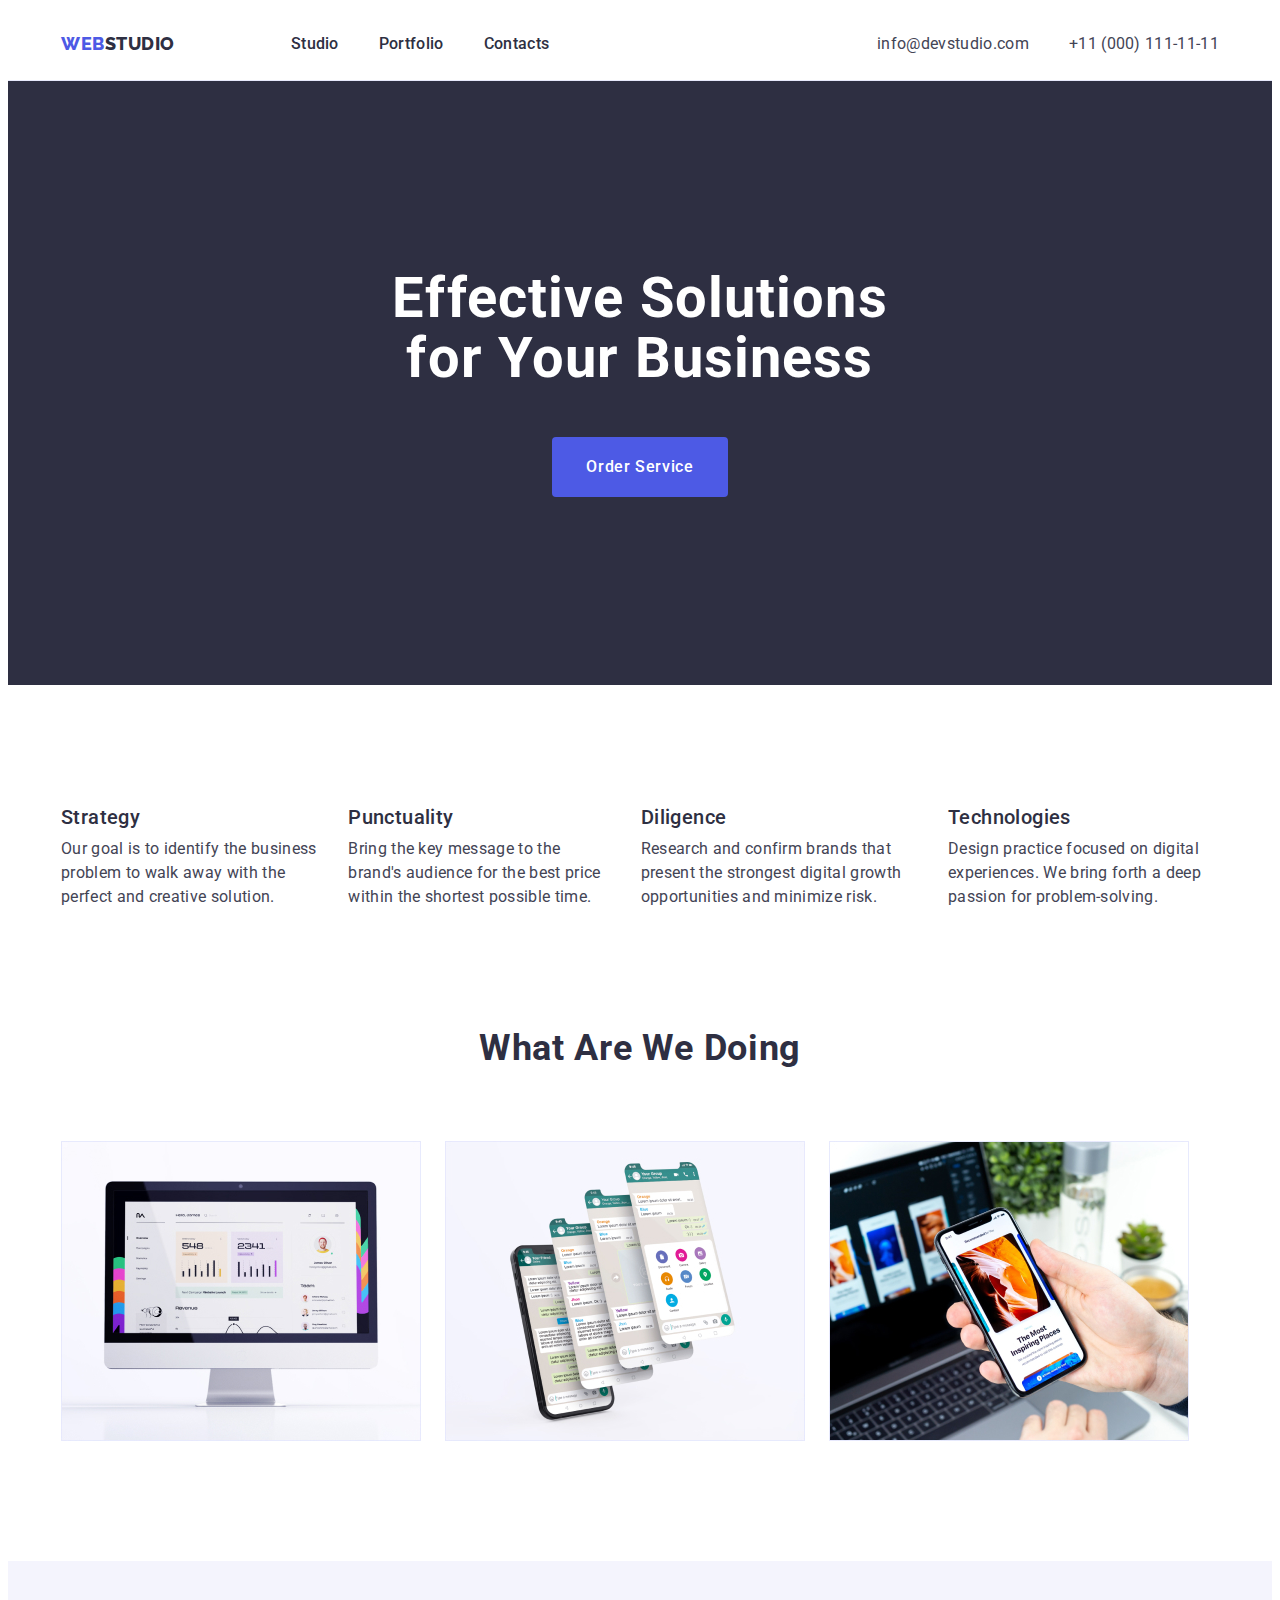
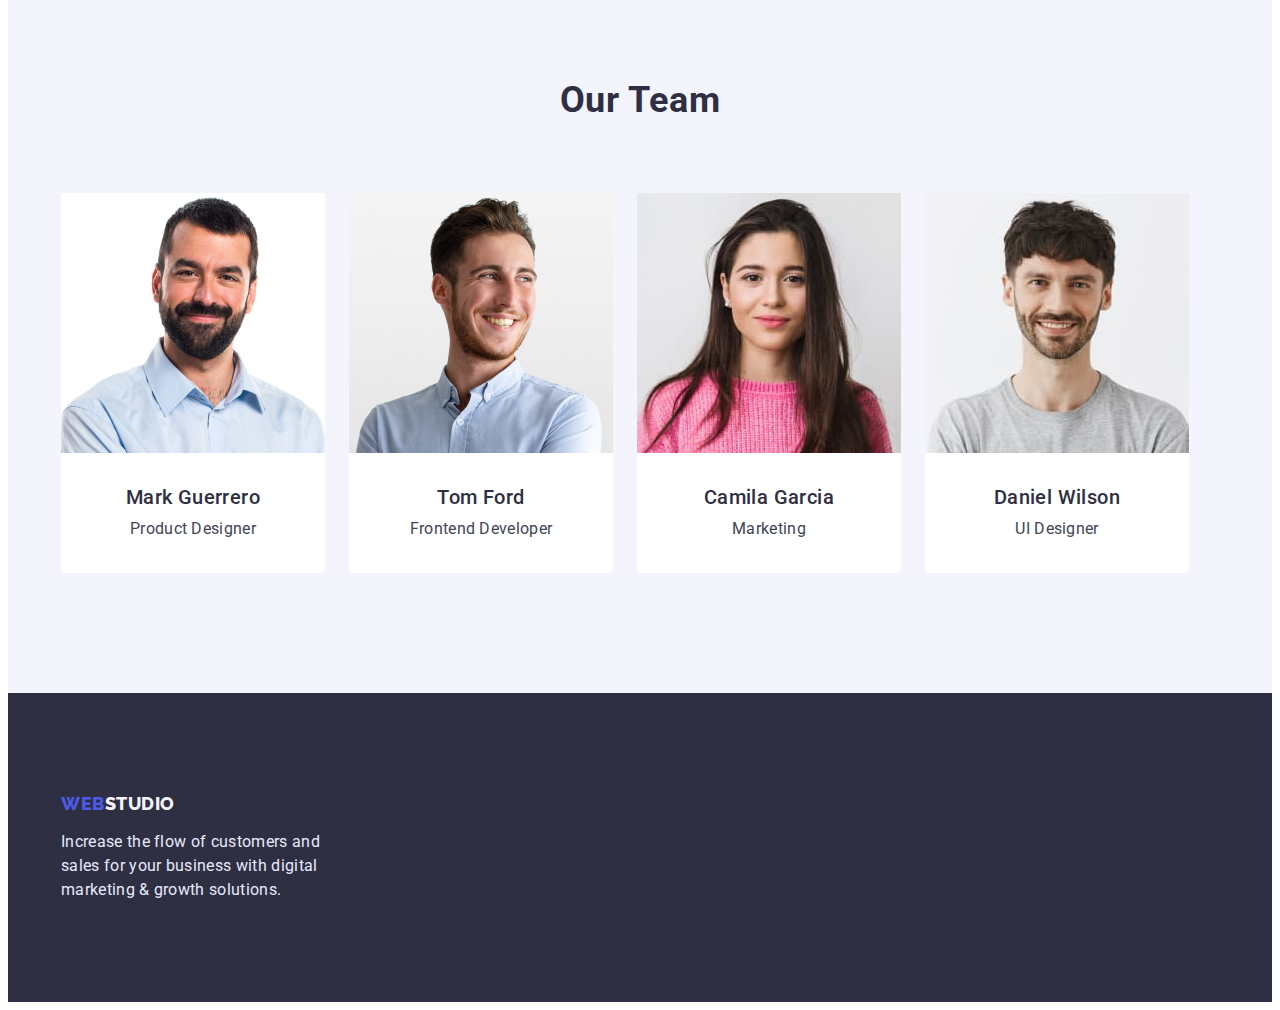
==== index.html @ 3e779978 "Initial commit" ====
<!DOCTYPE html>
<html lang="en">
  <head>
    <meta charset="UTF-8" />
    <meta http-equiv="X-UA-Compatible" content="IE=edge" />
    <meta name="viewport" content="width=device-width, initial-scale=1.0" />
    <title>Document</title>

    <link rel="preconnect" href="https://fonts.googleapis.com" />
    <link rel="preconnect" href="https://fonts.gstatic.com" crossorigin />
    <link
      href="https://fonts.googleapis.com/css2?family=Raleway:wght@800&family=Roboto:wght@400;500;700&display=swap"
      rel="stylesheet"
    />
    <link
      rel="stylesheet"
      href="https://cdnjs.cloudflare.com/ajax/libs/modern-normalize/1.1.0/modern-normalize.min.css"
      integrity="sha512-wpPYUAdjBVSE4KJnH1VR1HeZfpl1ub8YT/NKx4PuQ5NmX2tKuGu6U/JRp5y+Y8XG2tV+wKQpNHVUX03MfMFn9Q=="
      crossorigin="anonymous"
      referrerpolicy="no-referrer"
    />
    <link rel="stylesheet" href="./css/styles.css" />
  </head>
  <body>
    <!-- header -->
    <header class="header">
      <div class="container header-container">
        <nav class="list header-nav">
          <a href="./index.html" class="header-logo link"
            >Web<span class="header-logo-span link">Studio</span></a
          >

          <ul class="list header-nav">
            <li class="header-item">
              <a href="./index.html" class="header-link-text link">Studio</a>
            </li>

            <li class="header-item">
              <a href="./portfolio.html" class="header-link-text link"> Portfolio</a>
            </li>

            <li class="header-item">
              <a href="" class="header-link-text link"> Contacts</a>
            </li>
          </ul>
        </nav>

        <address class="list header-address">
          <ul class="list address-menu">
            <li>
              <a
                href="mailto:info@devstudio.com"
                class="link header-contacts link-color"
                >info@devstudio.com</a
              >
            </li>
            <li>
              <a
                href="tel:+110001111111"
                class="link header-contacts link-color"
                >+11 (000) 111-11-11</a
              >
            </li>
          </ul>
        </address>
      </div>
    </header>
    <!-- main-content -->
    <main>
      <section class="hero-section">
        <div class="container section-container">
          <h1 class="hero-text-title">Effective Solutions for Your Business</h1>
          <button type="button" class="hero-btn">Order Service</button>
        </div>
      </section>
      <!-- section 2 ( about us) -->
      <section class="about-hero">
        <div class="container">
          <h2 class="visually-hidden">skills</h2>
          <ul class="list caption-list">
            <li class="caption-list">
              <h3 class="caption-texts">Strategy</h3>
              <p class="caption-comment">
                Our goal is to identify the business problem to walk away with
                the perfect and creative solution.
              </p>
            </li>

            <li class="caption-list">
              <h3 class="caption-texts">Punctuality</h3>
              <p class="caption-comment">
                Bring the key message to the brand's audience for the best price
                within the shortest possible time.
              </p>
            </li>

            <li class="caption-list">
              <h3 class="caption-texts">Diligence</h3>
              <p class="caption-comment">
                Research and confirm brands that present the strongest digital
                growth opportunities and minimize risk.
              </p>
            </li>

            <li class="caption-list">
              <h3 class="caption-texts">Technologies</h3>
              <p class="caption-comment">
                Design practice focused on digital experiences. We bring forth a
                deep passion for problem-solving.
              </p>
            </li>
          </ul>
        </div>
      </section>
      <!-- section 3 (photo) -->
      <section class="work-hero">
        <div class="container">
          <h2 class="work-hero-caption">What are we doing</h2>
          <ul class="list">
            <li>
              <img src="./images/PC.jpg" alt="PC" width="360" />
            </li>
            <li>
              <img
                src="./images/phonescr.jpg"
                alt="Screen Our App"
                width="360"
              />
            </li>
            <li>
              <img
                src="./images/design.jpg"
                alt="Screen Design of our Apps"
                width="360"
              />
            </li>
          </ul>
        </div>
      </section>
      <!-- Our Team -->
      <section class="hero-team">
        <div class="container">
          <h2 class="team-caption">Our Team</h2>
          <ul class="list">
            <li class="hero-li">
              <img src="./images/first.jpg" alt="PM" width="264" />
              <h3 class="our-employees">Mark Guerrero</h3>
              <p class="empl-comment">Product Designer</p>
            </li>
            <li class="hero-li">
              <img
                src="./images/second.jpg"
                alt="Frontend Developer"
                width="264"
              />
              <h3 class="our-employees">Tom Ford</h3>
              <p class="empl-comment">Frontend Developer</p>
            </li>
            <li class="hero-li">
              <img src="./images/kamila.jpg" alt="Marketing" width="264" />
              <h3 class="our-employees">Camila Garcia</h3>
              <p class="empl-comment">Marketing</p>
            </li>
            <li class="hero-li">
              <img src="./images/daniel.jpg" alt="UI Designer" width="264" />
              <h3 class="our-employees">Daniel Wilson</h3>
              <p class="empl-comment">UI Designer</p>
            </li>
          </ul>
        </div>
      </section>
    </main>
    <!-- footer  -->
    <footer class="footer">
      <div class="footer-container container">
        <a href="./index.html" class="footer-logo link"
          >Web<span class="footer-span">Studio</span></a
        >
        <p class="footer-comment">
          Increase the flow of customers and sales for your business with
          digital marketing & growth solutions.
        </p>
      </div>
    </footer>
  </body>
</html>
---- css/styles.css ----
:root {
  --white: #ffffff;
  --iris: #4d5ae5;
  --navy-blue: #2e2f42;
  --ocean: #404bbf;
  --f4f4fd: #f4f4fd;
  --e7e9fc: #e7e9fc;
  --gray: #434455;
}
/* ------------------------------------------------- инструменты------------------------------------------------------------ */
h1,
h2,
h3,
h4,
h5,
h6,
p,
ul {
  margin: 0px;
}
ul {
  padding-left: 0px;
}
img {
  display: block;
}
.visually-hidden {
  position: absolute;
  width: 1px;
  height: 1px;
  margin: -1px;
  border: 0;
  padding: 0;

  white-space: nowrap;
  clip-path: inset(100%);
  clip: rect(0 0 0 0);
  overflow: hidden;
}
.link {
  text-decoration: none;
}
.list {
  list-style-type: none;
}
/*-------------------------------------------------- body------------------------------------------------------------------- */
body {
  background-color: var(--white);
  font-family: "Roboto", sans-serif;
  color: var(--gray);
}
/*-------------------------------------------------- header------------------------------------------------------------------- */
.header {
  border-bottom: 1px solid var(--e7e9fc);
  /* outline: 5px solid teal; */
}
.header-container {
  display: flex;
  align-items: center;
}
.header-logo {
  margin-right: 76px;
  align-items: center;
  font-family: "Raleway", sans-serif;
  font-style: normal;
  font-weight: 800;
  font-size: 18px;
  line-height: 1.17;
  text-transform: uppercase;
  letter-spacing: 0.03em;
  color: var(--iris);
}
.header-logo-span {
  color: var(--navy-blue);
}


.header-link-text
{
  
  display: block;
  padding-top: 24px;
  padding-bottom: 24px;
  font-weight: 500;
  font-size: 16px;
  line-height: 1.5;
  letter-spacing: 0.02em;
  color: var(--navy-blue);

}
.header-contacts {
  letter-spacing: 0.02em;
  font-weight: 400;
  font-size: 16px;
  line-height: 1.5;
  color: var(--gray);
}
.link-color {
  color: var(--gray);
}
.header-text:hover {
  color: var(--ocean);
}
.header-text:focus {
  color: var(--ocean);
}
.header-contacts:hover {
  color: var(--ocean);
}
.header-contacts:focus {
  color: var(--ocean);
}

.link-header {
  /* background-color: tomato; */
}

.header-nav{
   gap: 40px;
  align-items: center;
  display: flex;
  color: var(--navy-blue);
}
.address-menu {
  gap: 40px;
  display: flex;
  align-items: center;
  color: var(--navy-blue);
}

.header-nav :hover , 
.header-nav :focus
{
  color: var(--ocean);
}
.header-address {
  margin-left: auto;
  font-family: "Roboto", sans-serif;
  font-style: normal;
  color: var(--gray);
}
/*-------------------------------------------------- section1------------------------------------------------------------------- */
.hero-section {
  padding-top: 188px;
  padding-bottom: 188px;
  text-align: center;
  background: var(--navy-blue);
}
.hero-text-title {
  width: 496px;
  margin-left: auto;
  margin-right: auto;
  margin-bottom: 48px;

  font-weight: 700;
  font-size: 56px;
  line-height: 1.07;
  letter-spacing: 0.02em;
  color: var(--white);
}
.hero-btn {
  border-radius: 4px;
  border-color: transparent;
  padding: 16px 32px;
  align-items: center;
  background-color: var(--iris);
  font-family: "Roboto", sans-serif;
  font-style: normal;
  font-weight: 500;
  font-size: 16px;
  line-height: 1.5;
  letter-spacing: 0.04em;
  color: var(--white);
  cursor: pointer;
}
.hero-btn:hover {
  background-color: var(--ocean);
  cursor: pointer;
}
.hero-btn:focus {
  background-color: var(--ocean);
}

/*-------------------------------------------------- section2------------------------------------------------------------------- */
.about-hero {
  /* outline: 4px solid orange; */
  padding-top: 120px;
  padding-bottom: 120px;
}
.about-hero .list {
  display: flex;
  gap: 24px;
}
.caption-list {
  flex-basis: calc((100%-3 * 24) / 4);
}
.caption-texts {
  margin-bottom: 8px;
  font-weight: 500;
  font-size: 20px;
  line-height: 1.2;
  letter-spacing: 0.02em;
  color: var(--navy-blue);
}
.caption-comment {
  font-weight: 400;
  font-size: 16px;
  line-height: 1.5;
  letter-spacing: 0.02em;
  color: var(--gray);
}
/*-------------------------------------------------- section3------------------------------------------------------------------- */
.work-hero-caption {
  font-weight: 700;
  font-size: 36px;
  line-height: 1.11;
  text-align: center;
  letter-spacing: 0.02em;
  text-transform: capitalize;
  color: var(--navy-blue);
}
/*-------------------------------------------------- section4------------------------------------------------------------------- */
.hero-team {
  padding-top: 120px;
  padding-bottom: 120px;
  background-color: var(--f4f4fd);
}
.hero-team .list {
  display: flex;
  gap: 24px;
}

.team-caption {
  margin-bottom: 72px;
  font-weight: 700;
  font-size: 36px;
  line-height: 1.11;
  text-align: center;
  letter-spacing: 0.02em;
  text-transform: capitalize;
  color: var(--navy-blue);
}
.our-employees {
  text-align: center;
  margin-top: 32px;
  margin-bottom: 8px;
  font-weight: 500;
  font-size: 20px;
  line-height: 1.2;
  text-align: center;
  letter-spacing: 0.02em;
  color: var(--navy-blue);
}
.empl-comment {
  font-size: 16px;
  line-height: 1.5;
  text-align: center;
  letter-spacing: 0.02em;
  color: var(--gray);
}
/*-------------------------------------------------- section4------------------------------------------------------------------- */
.hero-li {
  padding-bottom: 32px;
  background-color: var(--white);
  border-radius: 0px 0px 4px 4px;
}
.footer {
  /* outline: 4px solid tomato; */
  padding-top: 100px;
  padding-bottom: 100px;
  background-color: var(--navy-blue);
}
.footer-logo {
  font-family: "Raleway", sans-serif;
  font-style: normal;
  font-weight: 800;
  font-size: 18px;
  line-height: 1.17;

  letter-spacing: 0.03em;
  text-transform: uppercase;
  color: var(--iris);
}
.footer-span {
  color: var(--f4f4fd);
}
.footer-comment {
  width: 264px;
  text-align: start;
  margin-top: 16px;
  font-size: 16px;
  line-height: 1.5;
  letter-spacing: 0.02em;
  color: var(--e7e9fc);
}
/*-------------------------------------------------- portfolio------------------------------------------------------------------- */
.photo-text {
  text-align: start;
  margin-bottom: 8px;
  font-weight: 500;
  font-size: 20px;
  line-height: 1.2;
  letter-spacing: 0.02em;
  color: var(--navy-blue);
}
.photo-comment {
  font-size: 16px;
  line-height: 1.5;
  letter-spacing: 0.02em;
  color: #434455;
}
.btn {
  border-radius: 4px;
  border: 1px solid #e7e9fc;
  padding: 12px 24px;

  font-family: "Roboto", sans-serif;
  font-style: normal;
  font-weight: 500;
  font-size: 16px;
  line-height: 1.5;

  letter-spacing: 0.04em;
  color: var(--iris);
  cursor: pointer;
  background-color: var(--f4f4fd);
}
.btn:hover {
  border-color: transparent;
  color: var(--white);
  background-color: var(--ocean);
}
.btn:focus {
  border-color: transparent;
  color: var(--white);
  background-color: var(--ocean);
}
/* --------------------------------------------------------Геометрия---------------------------------------------------------------------- */

.container {
  margin: 0 auto;
  width: 1158px;
  padding-left: 15px;
  padding-right: 15px;
}

.section-container {
  /* outline: 2px solid brown; */
}
.work-hero .list {
  display: flex;
  margin-top: 72px;

  gap: 24px;
}

.work-hero {
  padding-bottom: 120px;
  /* outline: 4px solid tomato; */
}
/* .hero-team {
  outline: 4px solid tomato;
} */

/* portfolio */
.photo-container {
  display: flex;
  gap: 48px 24px;
  flex-wrap: wrap;
  /* outline: 4px solid tomato; */
}
.btn-container {
  /* outline: 4px solid tomato; */
  justify-content: center;
  display: flex;
  gap: 24px;

  margin-bottom: 75px;
  align-items: center;
}
.bottom-text {
  padding-top: 32px;
  padding-bottom: 32px;
  padding-right: 16px;
  padding-left: 16px;
  border: 1px solid var(--e7e9fc);
  border-top: none;
}
.porftolio-section {
  padding-bottom: 120px;
  padding-top: 93px;
}
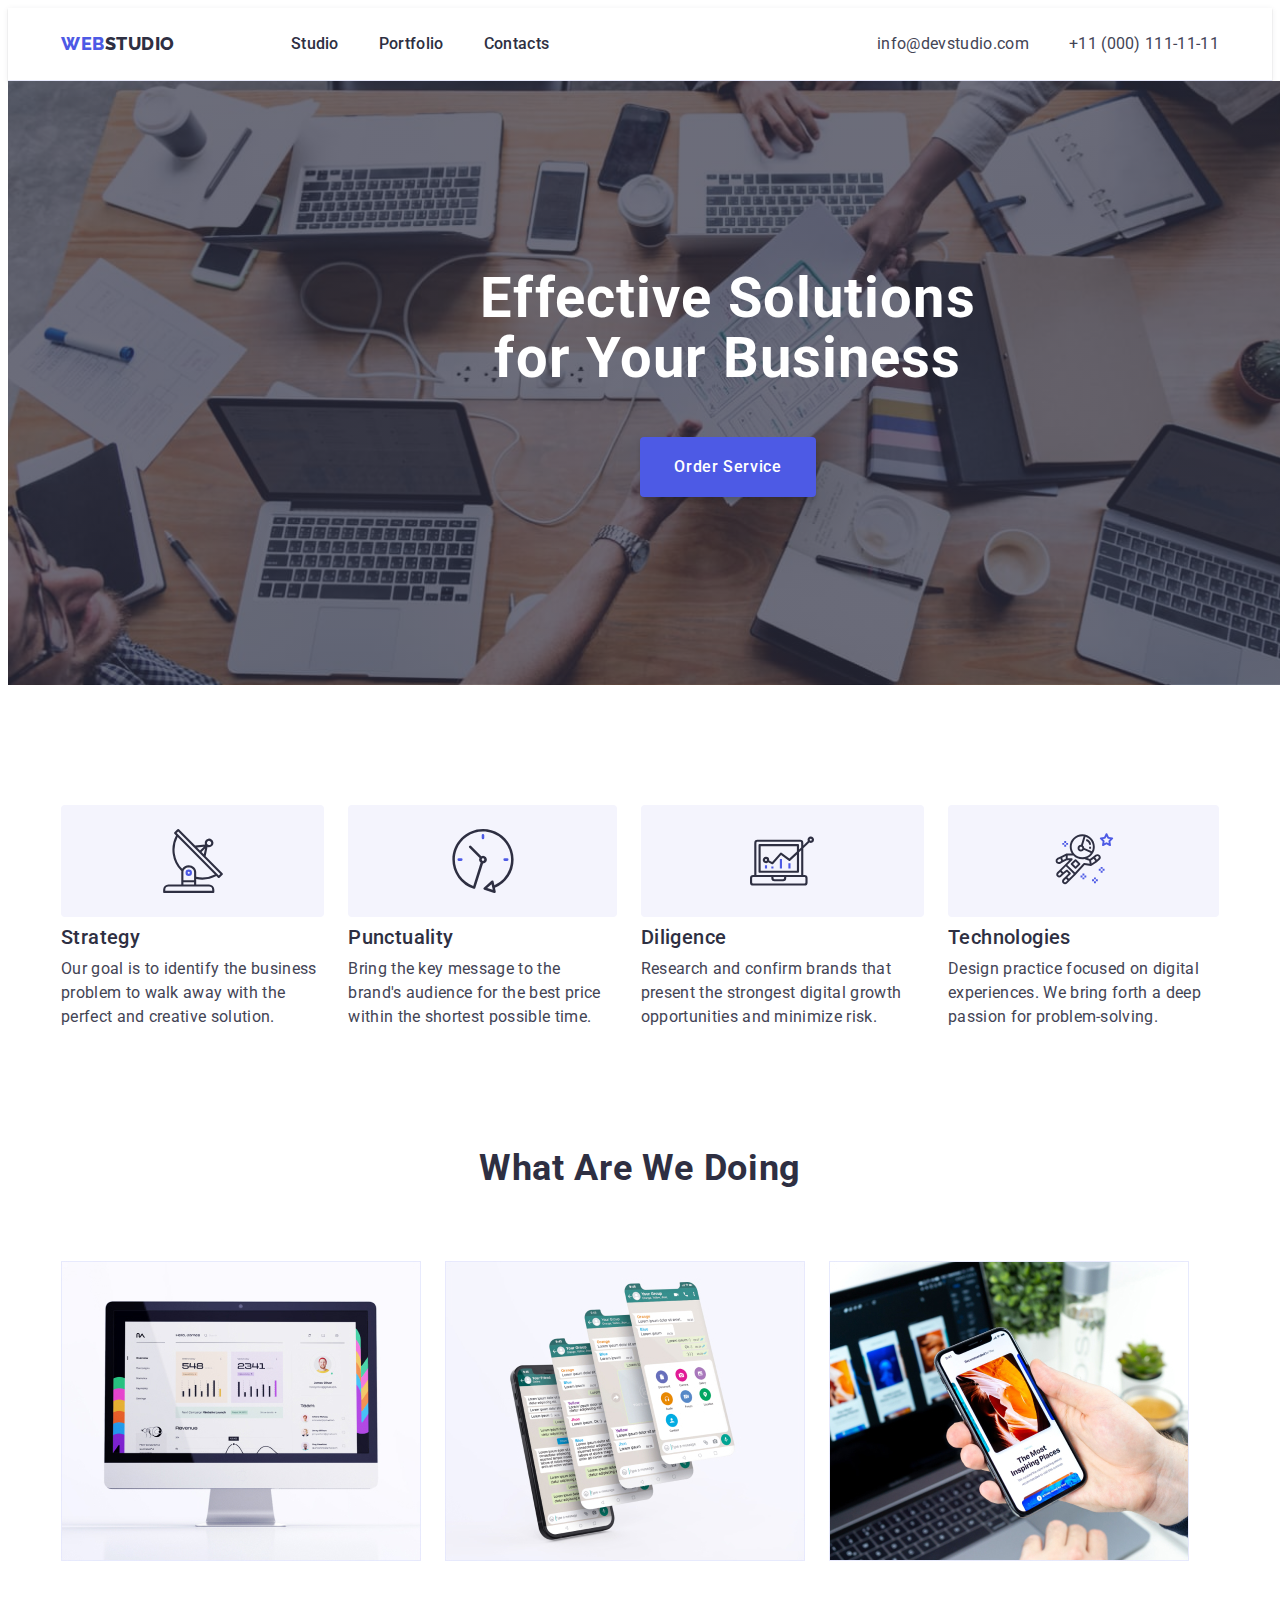
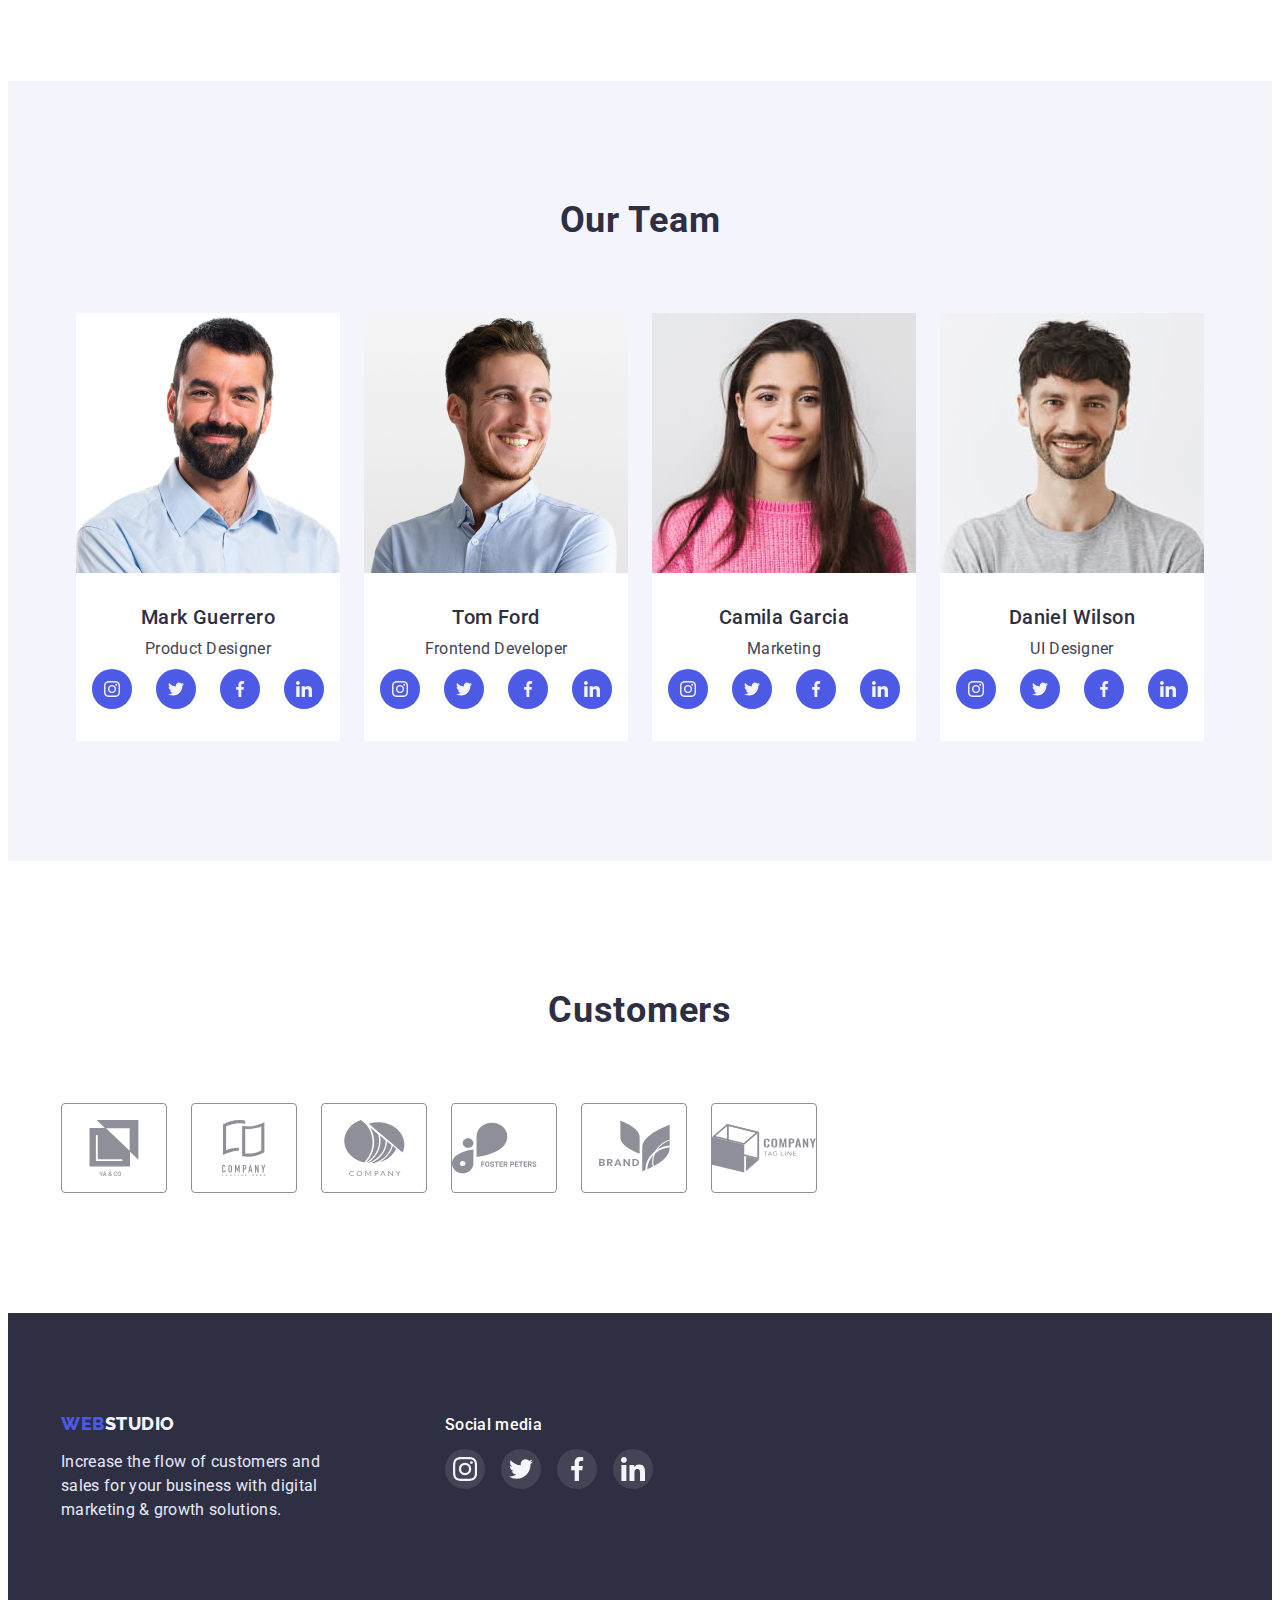
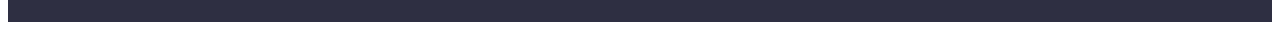
==== commit 1412fea0: "commite" ====
--- a/index.html
+++ b/index.html
@@ -36,7 +36,9 @@
             </li>
 
             <li class="header-item">
-              <a href="./portfolio.html" class="header-link-text link"> Portfolio</a>
+              <a href="./portfolio.html" class="header-link-text link">
+                Portfolio</a
+              >
             </li>
 
             <li class="header-item">
@@ -79,6 +81,12 @@
           <h2 class="visually-hidden">skills</h2>
           <ul class="list caption-list">
             <li class="caption-list">
+              <div class="icon-options">
+                <svg width="64" height="64">
+                  <use href="./images/symbol-defs.svg#icon-antenna-1 "></use>
+                </svg>
+              </div>
+
               <h3 class="caption-texts">Strategy</h3>
               <p class="caption-comment">
                 Our goal is to identify the business problem to walk away with
@@ -87,6 +95,11 @@
             </li>
 
             <li class="caption-list">
+              <div class="icon-options">
+                <svg width="64" height="64">
+                  <use href="./images/symbol-defs.svg#icon-clock-1 "></use>
+                </svg>
+              </div>
               <h3 class="caption-texts">Punctuality</h3>
               <p class="caption-comment">
                 Bring the key message to the brand's audience for the best price
@@ -95,6 +108,11 @@
             </li>
 
             <li class="caption-list">
+              <div class="icon-options">
+                <svg width="64" height="64">
+                  <use href="./images/symbol-defs.svg#icon-diagram-1 "></use>
+                </svg>
+              </div>
               <h3 class="caption-texts">Diligence</h3>
               <p class="caption-comment">
                 Research and confirm brands that present the strongest digital
@@ -103,6 +121,11 @@
             </li>
 
             <li class="caption-list">
+              <div class="icon-options">
+                <svg width="64" height="64">
+                  <use href="./images/symbol-defs.svg#icon-astronaut-1 "></use>
+                </svg>
+              </div>
               <h3 class="caption-texts">Technologies</h3>
               <p class="caption-comment">
                 Design practice focused on digital experiences. We bring forth a
@@ -141,11 +164,47 @@
       <section class="hero-team">
         <div class="container">
           <h2 class="team-caption">Our Team</h2>
-          <ul class="list">
+          <ul class="list social-logos">
             <li class="hero-li">
               <img src="./images/first.jpg" alt="PM" width="264" />
               <h3 class="our-employees">Mark Guerrero</h3>
               <p class="empl-comment">Product Designer</p>
+              <ul class="list">
+                <li class="social-circles">
+                  <a class="link team-social-link" href="">
+                    <svg class="team-social-media">
+                      <use
+                        href="./images/symbol-defs.svg#icon-instagram-2"
+                      ></use>
+                    </svg>
+                  </a>
+                </li>
+                <li class="social-circles">
+                  <a class="link team-social-link" href="">
+                    <svg class="team-social-media">
+                      <use href="./images/symbol-defs.svg#icon-twitter-1"></use>
+                    </svg>
+                  </a>
+                </li>
+                <li class="social-circles">
+                  <a class="link team-social-link" href="">
+                    <svg class="team-social-media">
+                      <use
+                        href="./images/symbol-defs.svg#icon-facebook-1"
+                      ></use>
+                    </svg>
+                  </a>
+                </li>
+                <li class="social-circles">
+                  <a class="link team-social-link" href="">
+                    <svg class="team-social-media">
+                      <use
+                        href="./images/symbol-defs.svg#icon-linkedin-1"
+                      ></use>
+                    </svg>
+                  </a>
+                </li>
+              </ul>
             </li>
             <li class="hero-li">
               <img
@@ -155,16 +214,175 @@
               />
               <h3 class="our-employees">Tom Ford</h3>
               <p class="empl-comment">Frontend Developer</p>
+              <ul class="list">
+                <li class="social-circles">
+                  <a class="link team-social-link" href="">
+                    <svg class="team-social-media">
+                      <use
+                        href="./images/symbol-defs.svg#icon-instagram-2"
+                      ></use>
+                    </svg>
+                  </a>
+                </li>
+                <li class="social-circles">
+                  <a class="link team-social-link" href="">
+                    <svg class="team-social-media">
+                      <use href="./images/symbol-defs.svg#icon-twitter-1"></use>
+                    </svg>
+                  </a>
+                </li>
+                <li class="social-circles">
+                  <a class="link team-social-link" href="">
+                    <svg class="team-social-media">
+                      <use
+                        href="./images/symbol-defs.svg#icon-facebook-1"
+                      ></use>
+                    </svg>
+                  </a>
+                </li>
+                <li class="social-circles">
+                  <a class="link team-social-link" href="">
+                    <svg class="team-social-media">
+                      <use
+                        href="./images/symbol-defs.svg#icon-linkedin-1"
+                      ></use>
+                    </svg>
+                  </a>
+                </li>
+              </ul>
             </li>
             <li class="hero-li">
               <img src="./images/kamila.jpg" alt="Marketing" width="264" />
               <h3 class="our-employees">Camila Garcia</h3>
               <p class="empl-comment">Marketing</p>
+              <ul class="list">
+                <li class="social-circles">
+                  <a class="link team-social-link" href="">
+                    <svg class="team-social-media">
+                      <use
+                        href="./images/symbol-defs.svg#icon-instagram-2"
+                      ></use>
+                    </svg>
+                  </a>
+                </li>
+                <li class="social-circles">
+                  <a class="link team-social-link" href="">
+                    <svg class="team-social-media">
+                      <use href="./images/symbol-defs.svg#icon-twitter-1"></use>
+                    </svg>
+                  </a>
+                </li>
+                <li class="social-circles">
+                  <a class="link team-social-link" href="">
+                    <svg class="team-social-media">
+                      <use
+                        href="./images/symbol-defs.svg#icon-facebook-1"
+                      ></use>
+                    </svg>
+                  </a>
+                </li>
+                <li class="social-circles">
+                  <a class="link team-social-link" href="">
+                    <svg class="team-social-media">
+                      <use
+                        href="./images/symbol-defs.svg#icon-linkedin-1"
+                      ></use>
+                    </svg>
+                  </a>
+                </li>
+              </ul>
             </li>
             <li class="hero-li">
               <img src="./images/daniel.jpg" alt="UI Designer" width="264" />
               <h3 class="our-employees">Daniel Wilson</h3>
               <p class="empl-comment">UI Designer</p>
+              <ul class="list">
+                <li class="social-circles">
+                  <a class="link team-social-link" href="">
+                    <svg class="team-social-media">
+                      <use
+                        href="./images/symbol-defs.svg#icon-instagram-2"
+                      ></use>
+                    </svg>
+                  </a>
+                </li>
+                <li class="social-circles">
+                  <a class="link team-social-link" href="">
+                    <svg class="team-social-media">
+                      <use href="./images/symbol-defs.svg#icon-twitter-1"></use>
+                    </svg>
+                  </a>
+                </li>
+                <li class="social-circles">
+                  <a class="link team-social-link" href="">
+                    <svg class="team-social-media">
+                      <use
+                        href="./images/symbol-defs.svg#icon-facebook-1"
+                      ></use>
+                    </svg>
+                  </a>
+                </li>
+                <li class="social-circles">
+                  <a class="link team-social-link" href="">
+                    <svg class="team-social-media">
+                      <use
+                        href="./images/symbol-defs.svg#icon-linkedin-1"
+                      ></use>
+                    </svg>
+                  </a>
+                </li>
+              </ul>
+            </li>
+          </ul>
+        </div>
+      </section>
+      <section class="our-customers-sections">
+        <div class="container">
+          <h3 class="customers-title">Customers</h3>
+          <ul class="list customers-list">
+            <li class="customers-size">
+              <a href="" class="link customers-link">
+                <svg class="our-customers-logo">
+                  <use href="./images/symbol-defs.svg#icon-first-company"></use>
+                </svg>
+              </a>
+            </li>
+            <li class="customers-size">
+              <a href="" class="link customers-link">
+                <svg class="our-customers-logo">
+                  <use
+                    href="./images/symbol-defs.svg#icon-second-company"
+                  ></use>
+                </svg>
+              </a>
+            </li>
+            <li class="customers-size">
+              <a href="" class="link customers-link">
+                <svg class="our-customers-logo">
+                  <use href="./images/symbol-defs.svg#icon-third-company"></use>
+                </svg>
+              </a>
+            </li>
+            <li class="customers-size">
+              <a href="" class="link customers-link">
+                <svg class="our-customers-logo">
+                  <use href="./images/symbol-defs.svg#icon-four-company"></use>
+                </svg>
+              </a>
+            </li>
+            <li class="customers-size">
+              <a href="" class="link customers-link">
+                <svg class="our-customers-logo">
+                  <use href="./images/symbol-defs.svg#icon-fifth-company"></use>
+                </svg>
+              </a>
+            </li>
+            <li class="customers-size">
+              <a href="" class="link customers-link">
+                <svg class="our-customers-logo">
+                  <use href="./images/symbol-defs.svg#icon-sixth-company"></use>
+                </svg>
+              </a>
             </li>
           </ul>
         </div>
@@ -173,6 +391,7 @@
     <!-- footer  -->
     <footer class="footer">
       <div class="footer-container container">
+        <div>
         <a href="./index.html" class="footer-logo link"
           >Web<span class="footer-span">Studio</span></a
         >
@@ -181,6 +400,40 @@
           digital marketing & growth solutions.
         </p>
       </div>
+        <div class="social-media-container">
+          <p class="our-social-media">Social media</p>
+          <ul class="list social-media-list">
+            <li class="link">
+              <a class="footer-social-media-link" href="">
+                <svg class="footer-social">
+                  <use href="./images/symbol-defs.svg#icon-instagram-2"></use>
+                </svg>
+              </a>
+            </li>
+            <li class="link">
+              <a class="footer-social-media-link" href="">
+                <svg class="footer-social">
+                  <use href="./images/symbol-defs.svg#icon-twitter-1"></use>
+                </svg>
+              </a>
+            </li>
+            <li class="link">
+              <a class="footer-social-media-link" href="">
+                <svg class="footer-social">
+                  <use href="./images/symbol-defs.svg#icon-facebook-1"></use>
+                </svg>
+              </a>
+            </li>
+            <li class="link">
+              <a class="footer-social-media-link" href="">
+                <svg class="footer-social">
+                  <use href="./images/symbol-defs.svg#icon-linkedin-1"></use>
+                </svg>
+              </a>
+            </li>
+          </ul>
+        </div>
+      </div>
     </footer>
   </body>
 </html>
--- a/css/styles.css
+++ b/css/styles.css
@@ -6,6 +6,8 @@
   --f4f4fd: #f4f4fd;
   --e7e9fc: #e7e9fc;
   --gray: #434455;
+  --light-slate: #8e8f99;
+  --green: #31d0aa;
 }
 /* ------------------------------------------------- инструменты------------------------------------------------------------ */
 h1,
@@ -43,6 +45,15 @@
 .list {
   list-style-type: none;
 }
+.icon-options {
+  margin-bottom: 8px;
+  display: flex;
+  align-items: center;
+  justify-content: center;
+  height: 112px;
+  background-color: var(--f4f4fd);
+  border-radius: 4px;
+}
 /*-------------------------------------------------- body------------------------------------------------------------------- */
 body {
   background-color: var(--white);
@@ -52,6 +63,8 @@
 /*-------------------------------------------------- header------------------------------------------------------------------- */
 .header {
   border-bottom: 1px solid var(--e7e9fc);
+  box-shadow: 0px 2px 1px rgba(46, 47, 66, 0.08),
+    0px 1px 1px rgba(46, 47, 66, 0.16), 0px 1px 6px rgba(46, 47, 66, 0.08);
   /* outline: 5px solid teal; */
 }
 .header-container {
@@ -74,10 +87,7 @@
   color: var(--navy-blue);
 }
 
-
-.header-link-text
-{
-  
+.header-link-text {
   display: block;
   padding-top: 24px;
   padding-bottom: 24px;
@@ -86,7 +96,6 @@
   line-height: 1.5;
   letter-spacing: 0.02em;
   color: var(--navy-blue);
-
 }
 .header-contacts {
   letter-spacing: 0.02em;
@@ -115,8 +124,8 @@
   /* background-color: tomato; */
 }
 
-.header-nav{
-   gap: 40px;
+.header-nav {
+  gap: 40px;
   align-items: center;
   display: flex;
   color: var(--navy-blue);
@@ -128,9 +137,8 @@
   color: var(--navy-blue);
 }
 
-.header-nav :hover , 
-.header-nav :focus
-{
+.header-nav :hover,
+.header-nav :focus {
   color: var(--ocean);
 }
 .header-address {
@@ -141,10 +149,19 @@
 }
 /*-------------------------------------------------- section1------------------------------------------------------------------- */
 .hero-section {
+  margin: 0 auto;
   padding-top: 188px;
   padding-bottom: 188px;
   text-align: center;
-  background: var(--navy-blue);
+  background-image: linear-gradient(
+      rgba(46, 47, 66, 0.7),
+      rgba(46, 47, 66, 0.7)
+    ),
+    url(../images/backgruond-img-sectionone.jpg);
+  background-size: cover;
+  width: 1440px;
+  background-repeat: no-repeat;
+  background-position: center;
 }
 .hero-text-title {
   width: 496px;
@@ -172,6 +189,7 @@
   letter-spacing: 0.04em;
   color: var(--white);
   cursor: pointer;
+  box-shadow: 0px 4px 4px rgba(0, 0, 0, 0.15);
 }
 .hero-btn:hover {
   background-color: var(--ocean);
@@ -228,6 +246,7 @@
 .hero-team .list {
   display: flex;
   gap: 24px;
+  justify-content: center;
 }
 
 .team-caption {
@@ -247,16 +266,17 @@
   font-weight: 500;
   font-size: 20px;
   line-height: 1.2;
+
+  letter-spacing: 0.02em;
+  color: var(--navy-blue);
+}
+.empl-comment {
   text-align: center;
-  letter-spacing: 0.02em;
-  color: var(--navy-blue);
-}
-.empl-comment {
-  font-size: 16px;
-  line-height: 1.5;
-  text-align: center;
+  font-size: 16px;
+  line-height: 1.5;
   letter-spacing: 0.02em;
   color: var(--gray);
+  margin-bottom: 8px;
 }
 /*-------------------------------------------------- section4------------------------------------------------------------------- */
 .hero-li {
@@ -325,16 +345,15 @@
   cursor: pointer;
   background-color: var(--f4f4fd);
 }
-.btn:hover {
-  border-color: transparent;
-  color: var(--white);
-  background-color: var(--ocean);
-}
+.btn:hover,
 .btn:focus {
   border-color: transparent;
   color: var(--white);
   background-color: var(--ocean);
-}
+  box-shadow: 0px 3px 1px rgba(0, 0, 0, 0.1), 0px 2px 1px rgba(0, 0, 0, 0.08),
+    0px 2px 2px rgba(0, 0, 0, 0.12);
+}
+
 /* --------------------------------------------------------Геометрия---------------------------------------------------------------------- */
 
 .container {
@@ -386,7 +405,116 @@
   border: 1px solid var(--e7e9fc);
   border-top: none;
 }
+
 .porftolio-section {
   padding-bottom: 120px;
   padding-top: 93px;
 }
+.social-logos {
+  display: flex;
+  gap: 24px;
+}
+/* .social-circles{
+  align-items: center;
+} */
+.team-social-link {
+  display: flex;
+  align-items: center;
+  justify-content: center;
+  width: 40px;
+  height: 40px;
+  background-color: var(--iris);
+  border-radius: 50%;
+}
+.team-social-link:hover,
+.team-social-link:focus {
+  background-color: var(--ocean);
+}
+.team-social-media {
+  width: 16px;
+  height: 16px;
+}
+/* --------------------------------------------------------customers------------------------------------ */
+.our-customers-sections {
+  padding-top: 130px;
+  padding-bottom: 120px;
+}
+.customers-title {
+  text-align: center;
+  margin-bottom: 72px;
+  font-weight: 700;
+  font-size: 36px;
+  line-height: 1.11;
+  letter-spacing: 0.02em;
+  color: var(--navy-blue);
+}
+.customers-list {
+  display: flex;
+  gap: 24px;
+}
+.customers-size {
+  flex-basis: calc((100%-120) / 6);
+}
+.customers-link {
+  display: flex;
+  justify-content: center;
+  align-items: center;
+  border: 1px solid var(--light-slate);
+  border-radius: 4px;
+  height: 88px;
+}
+.customers-link:hover .our-customers-logo,
+.customers-link:focus .our-customers-logo {
+  fill: var(--ocean);
+}
+.customers-link:hover,
+.customers-link:focus {
+  border-color: var(--ocean);
+}
+.our-customers-logo {
+  fill: var(--light-slate);
+  width: 104px;
+  height: 56px;
+}
+
+.our-social-media {
+  margin-bottom: 12px;
+  font-weight: 500;
+  font-size: 16px;
+  line-height: 1.5;
+  letter-spacing: 0.02em;
+  color: var(--white);
+}
+.footer-social {
+  width: 24px;
+  height: 24px;
+}
+.footer-container {
+  display: flex;
+  gap: 120px;
+}
+.social-media-list {
+  display: flex;
+  gap: 16px;
+}
+.footer-social-media-link {
+  display: flex;
+  align-items: center;
+  justify-content: center;
+  width: 40px;
+  height: 40px;
+  background-color: rgba(255, 255, 255, 0.1);
+  border-radius: 50%;
+}
+.footer-social-media-link:hover,
+.footer-social-media-link:focus {
+  background-color: var(--green);
+}
+.photo-link {
+  display: block;
+}
+.photo-link:hover,
+.photo-link:focus {
+  box-shadow: 0px 1px 6px rgba(46, 47, 66, 0.08),
+    0px 1px 1px rgba(46, 47, 66, 0.16), 0px 2px 1px rgba(46, 47, 66, 0.08);
+}
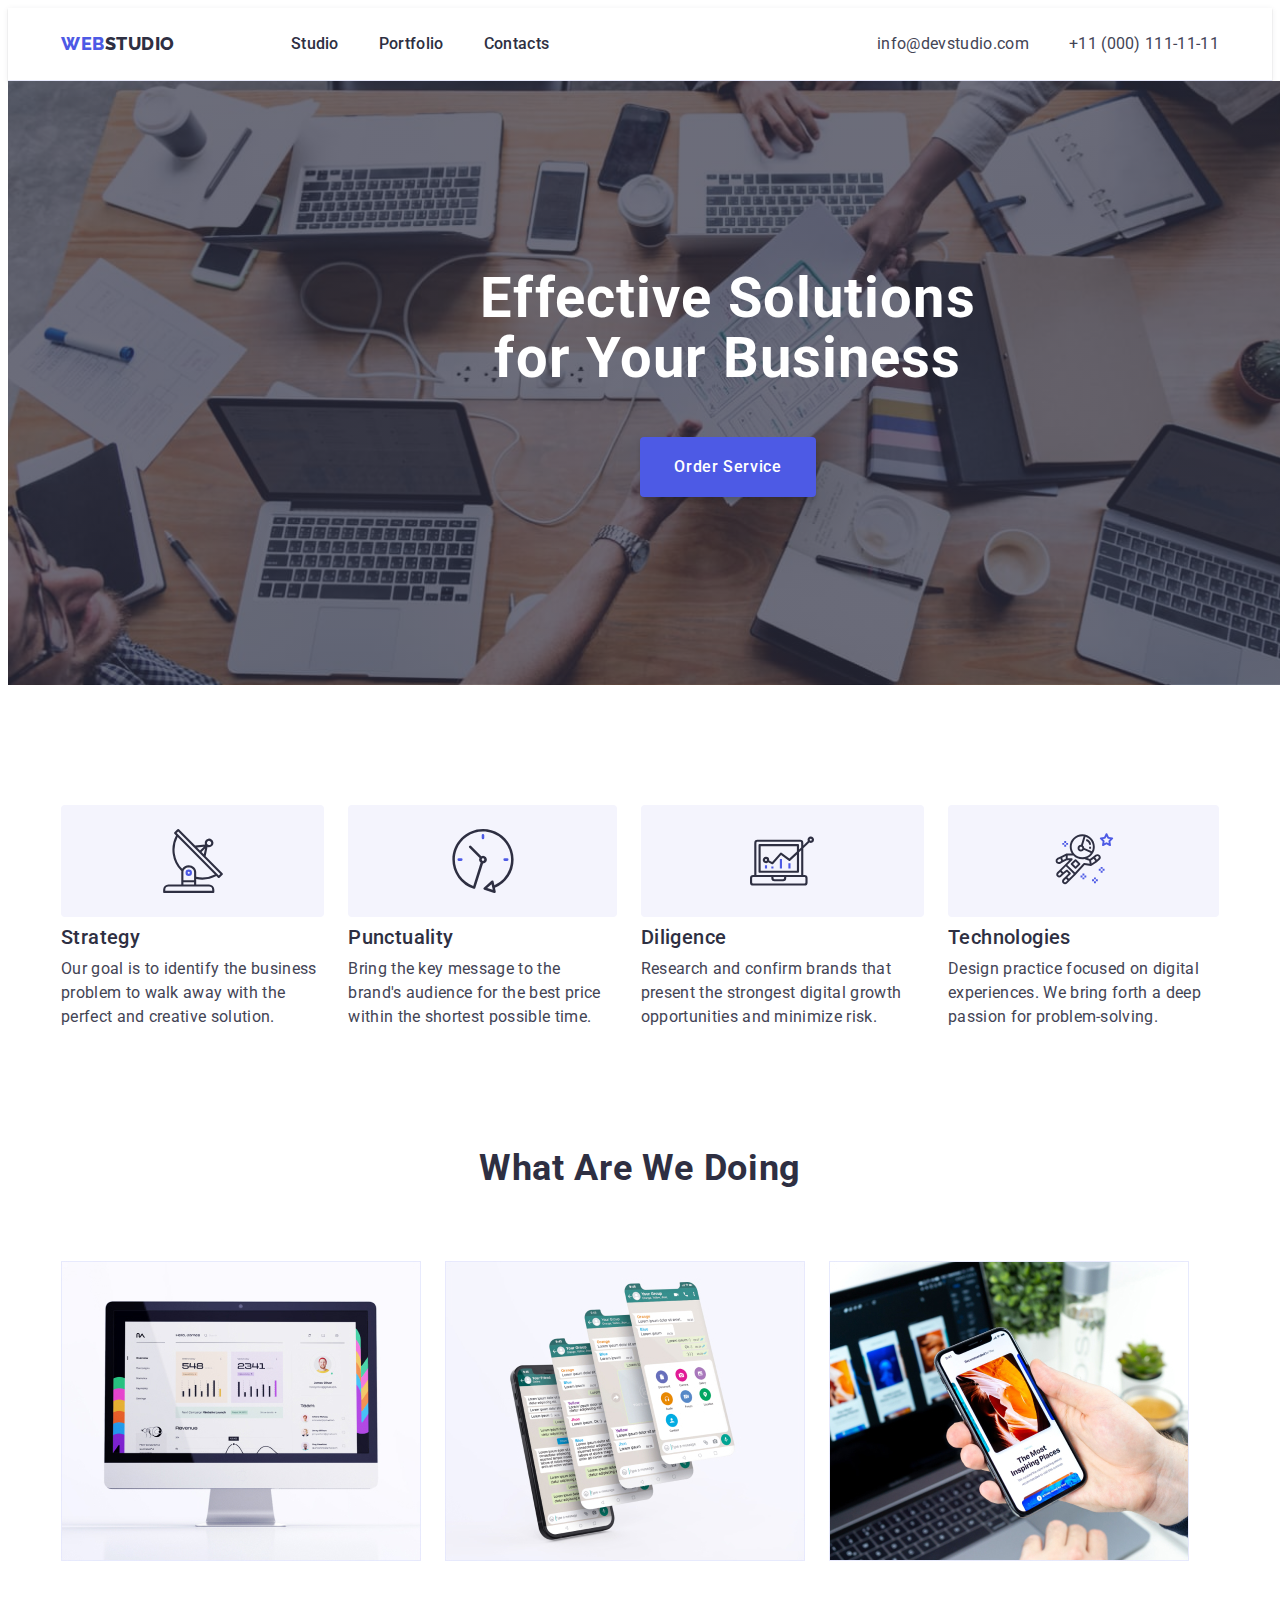
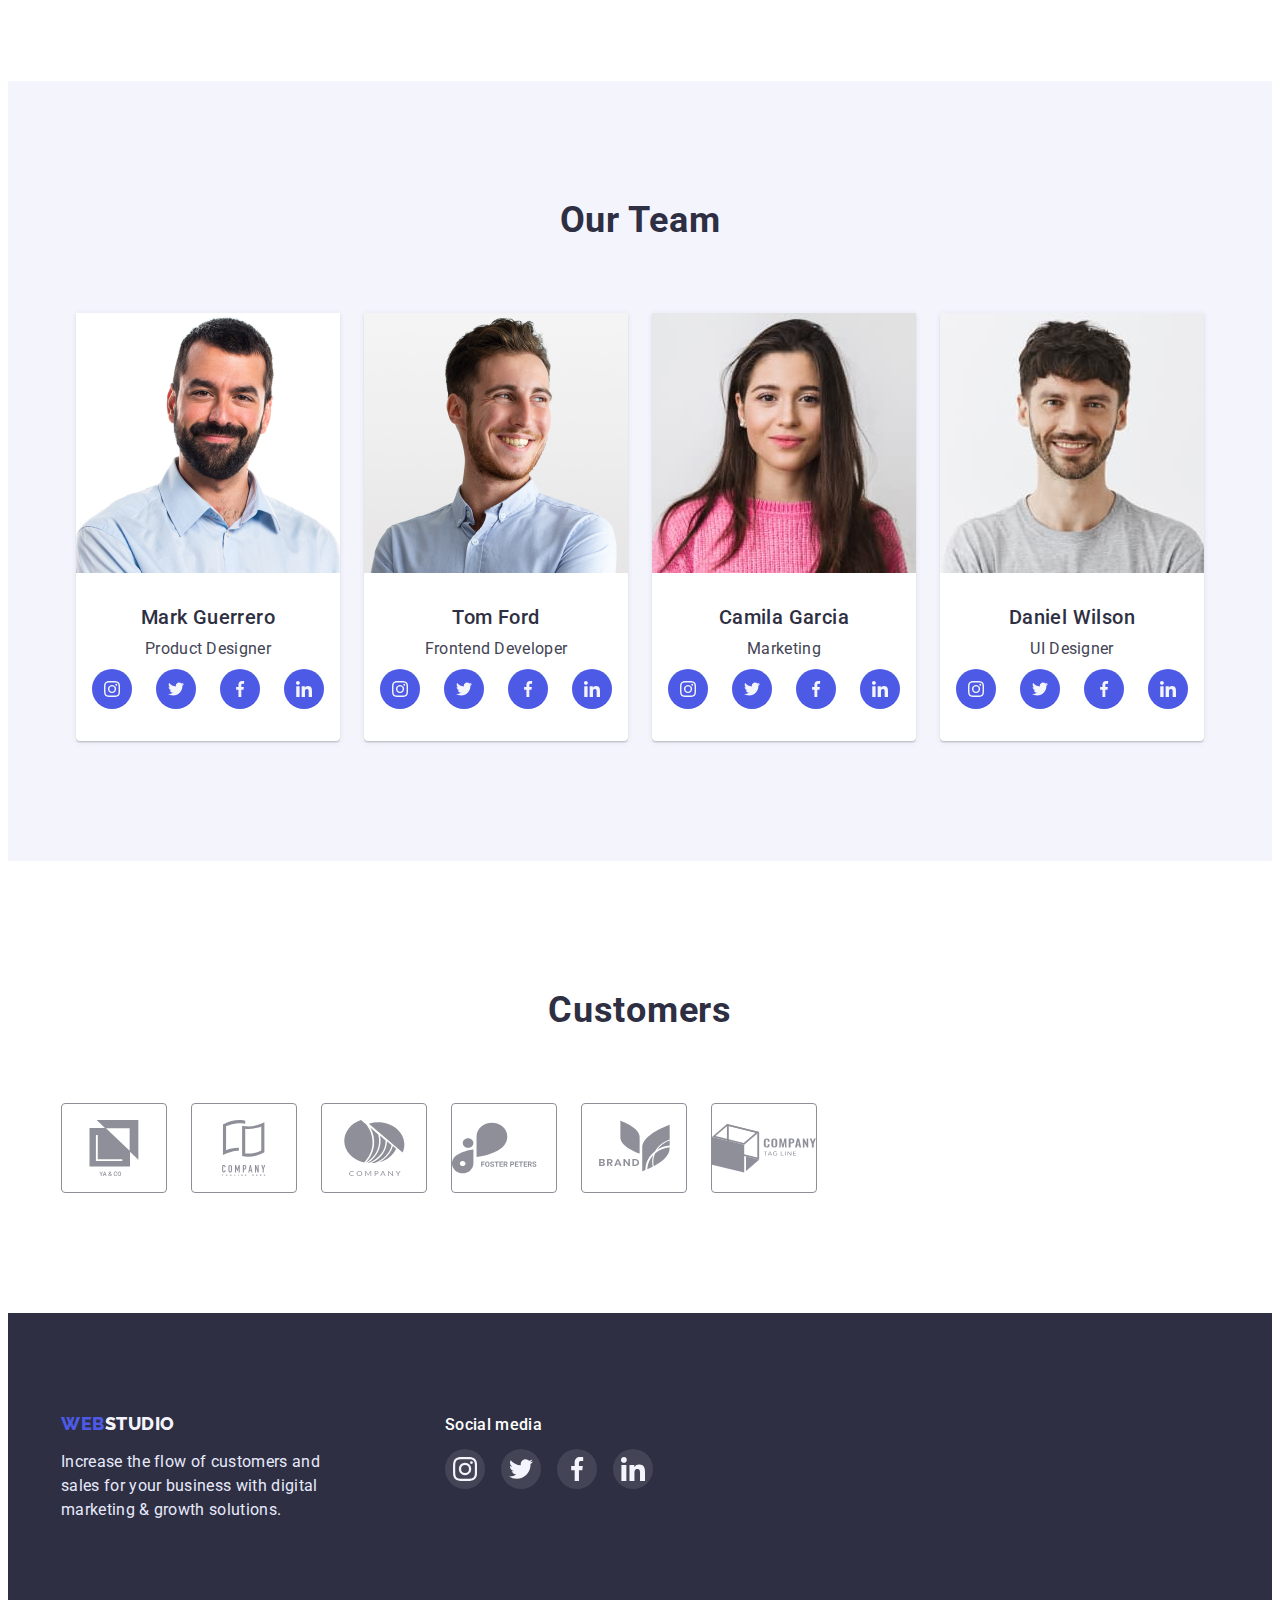
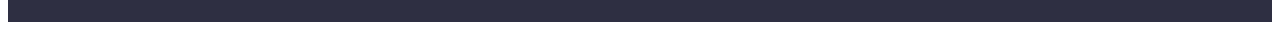
==== commit 1f6bf21b: "commite" ====
--- a/index.html
+++ b/index.html
@@ -139,8 +139,8 @@
       <section class="work-hero">
         <div class="container">
           <h2 class="work-hero-caption">What are we doing</h2>
-          <ul class="list">
-            <li>
+          <ul class="list ">
+            <li >
               <img src="./images/PC.jpg" alt="PC" width="360" />
             </li>
             <li>
--- a/css/styles.css
+++ b/css/styles.css
@@ -280,6 +280,8 @@
 }
 /*-------------------------------------------------- section4------------------------------------------------------------------- */
 .hero-li {
+  box-shadow: 0px 1px 6px rgba(46, 47, 66, 0.08),
+    0px 1px 1px rgba(46, 47, 66, 0.16), 0px 2px 1px rgba(46, 47, 66, 0.08);
   padding-bottom: 32px;
   background-color: var(--white);
   border-radius: 0px 0px 4px 4px;
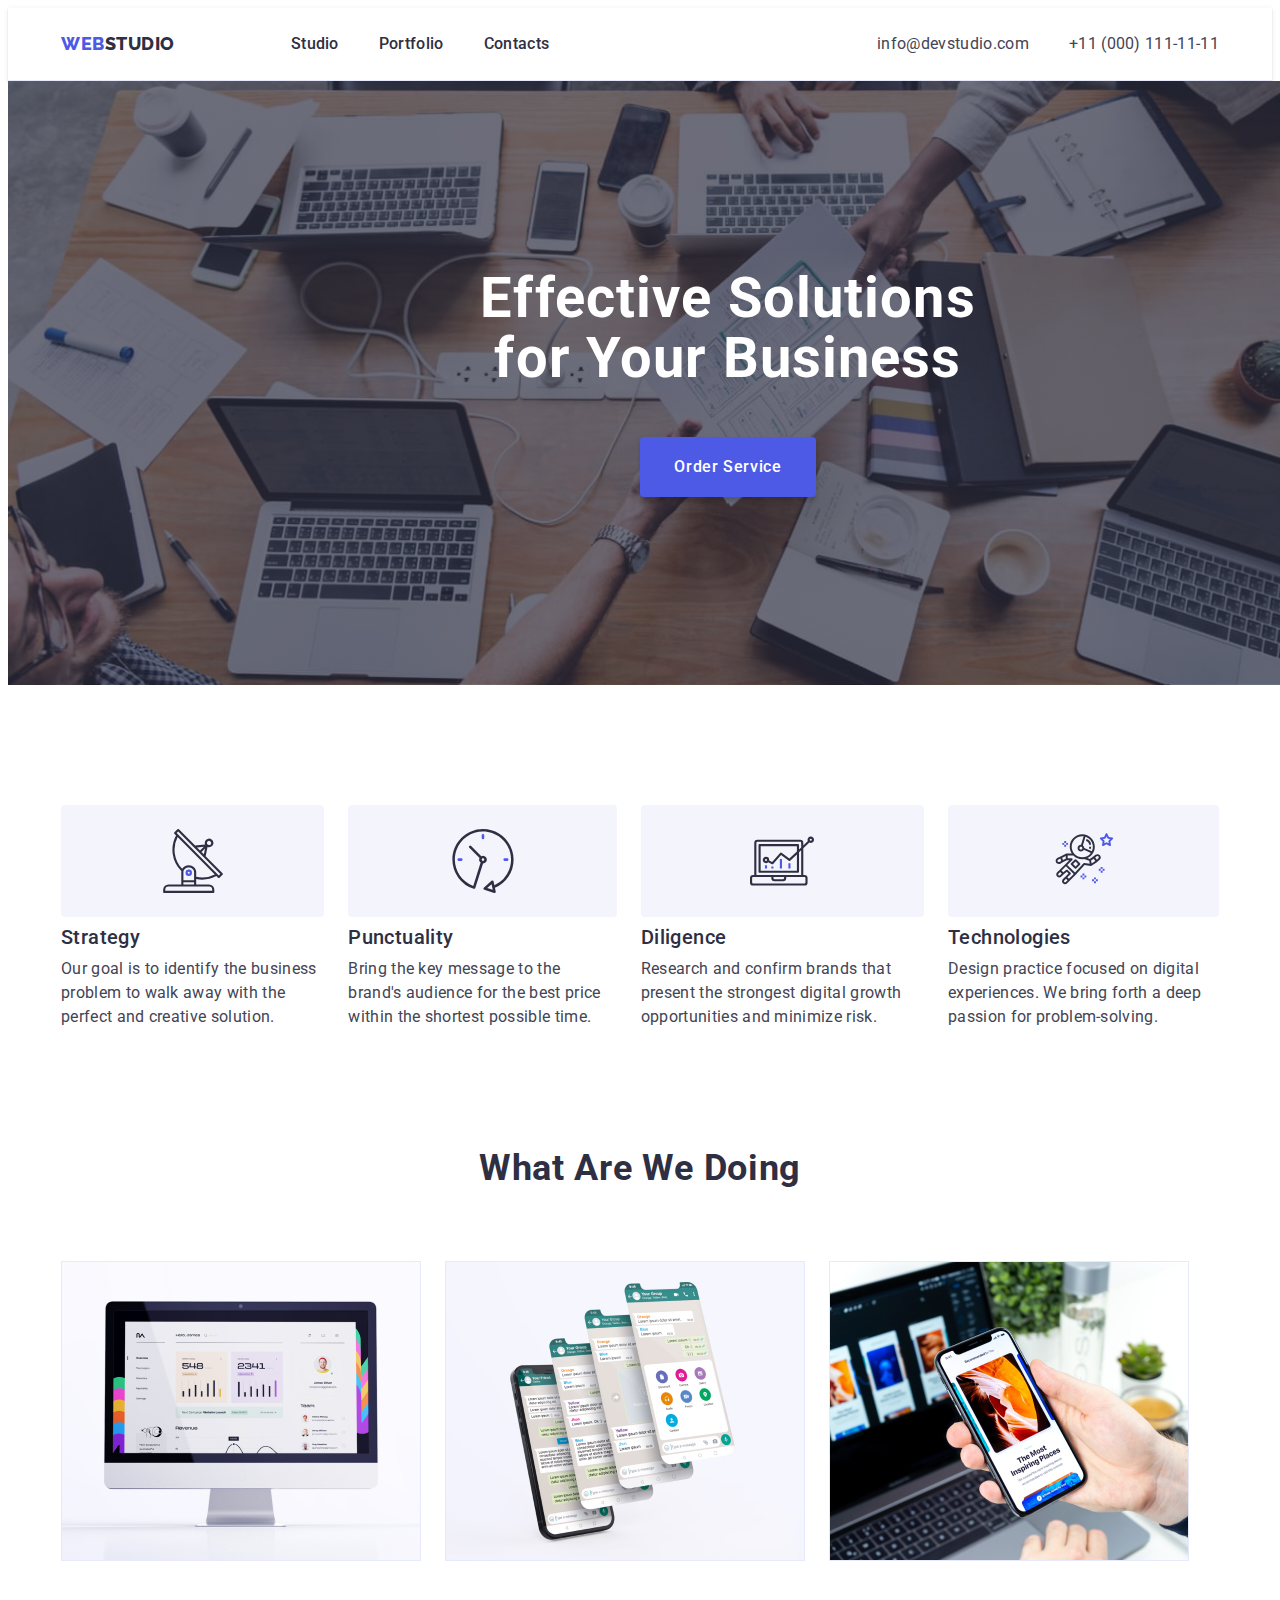
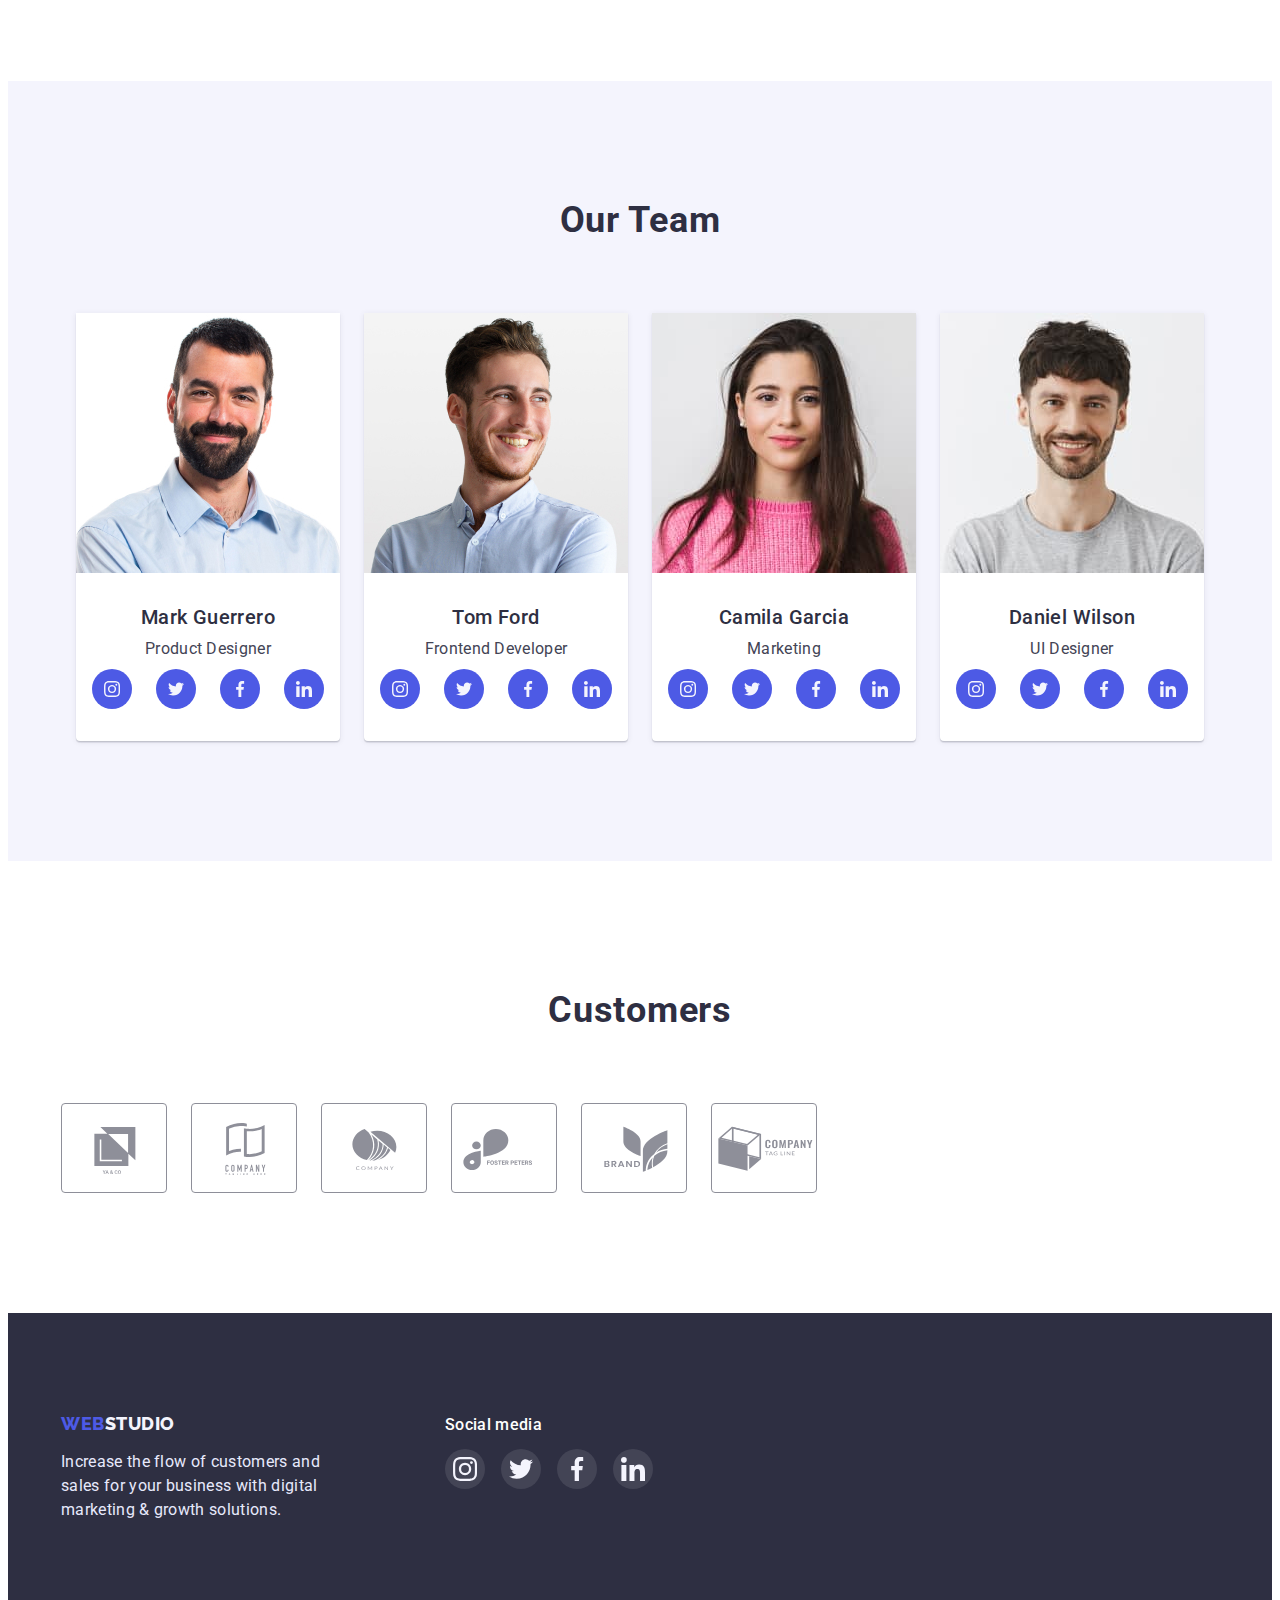
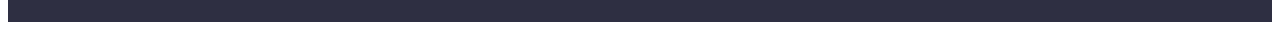
==== commit 959edc6c: "commite" ====
--- a/index.html
+++ b/index.html
@@ -83,7 +83,9 @@
             <li class="caption-list">
               <div class="icon-options">
                 <svg width="64" height="64">
-                  <use href="./images/symbol-defs.svg#icon-antenna-1 "></use>
+                  <use
+                    href="./images/symbol-defs.svg#icon-section-two-antenna "
+                  ></use>
                 </svg>
               </div>
 
@@ -97,7 +99,9 @@
             <li class="caption-list">
               <div class="icon-options">
                 <svg width="64" height="64">
-                  <use href="./images/symbol-defs.svg#icon-clock-1 "></use>
+                  <use
+                    href="./images/symbol-defs.svg#icon-section-two-clock "
+                  ></use>
                 </svg>
               </div>
               <h3 class="caption-texts">Punctuality</h3>
@@ -110,7 +114,9 @@
             <li class="caption-list">
               <div class="icon-options">
                 <svg width="64" height="64">
-                  <use href="./images/symbol-defs.svg#icon-diagram-1 "></use>
+                  <use
+                    href="./images/symbol-defs.svg#icon-section-two-diagram "
+                  ></use>
                 </svg>
               </div>
               <h3 class="caption-texts">Diligence</h3>
@@ -123,7 +129,9 @@
             <li class="caption-list">
               <div class="icon-options">
                 <svg width="64" height="64">
-                  <use href="./images/symbol-defs.svg#icon-astronaut-1 "></use>
+                  <use
+                    href="./images/symbol-defs.svg#icon-section-two-astronaut "
+                  ></use>
                 </svg>
               </div>
               <h3 class="caption-texts">Technologies</h3>
@@ -139,8 +147,8 @@
       <section class="work-hero">
         <div class="container">
           <h2 class="work-hero-caption">What are we doing</h2>
-          <ul class="list ">
-            <li >
+          <ul class="list">
+            <li>
               <img src="./images/PC.jpg" alt="PC" width="360" />
             </li>
             <li>
@@ -338,49 +346,59 @@
       </section>
       <section class="our-customers-sections">
         <div class="container">
-          <h3 class="customers-title">Customers</h3>
+          <h2 class="customers-title">Customers</h2>
           <ul class="list customers-list">
             <li class="customers-size">
               <a href="" class="link customers-link">
                 <svg class="our-customers-logo">
-                  <use href="./images/symbol-defs.svg#icon-first-company"></use>
-                </svg>
-              </a>
-            </li>
-            <li class="customers-size">
-              <a href="" class="link customers-link">
-                <svg class="our-customers-logo">
-                  <use
-                    href="./images/symbol-defs.svg#icon-second-company"
-                  ></use>
-                </svg>
-              </a>
-            </li>
-            <li class="customers-size">
-              <a href="" class="link customers-link">
-                <svg class="our-customers-logo">
-                  <use href="./images/symbol-defs.svg#icon-third-company"></use>
-                </svg>
-              </a>
-            </li>
-            <li class="customers-size">
-              <a href="" class="link customers-link">
-                <svg class="our-customers-logo">
-                  <use href="./images/symbol-defs.svg#icon-four-company"></use>
-                </svg>
-              </a>
-            </li>
-            <li class="customers-size">
-              <a href="" class="link customers-link">
-                <svg class="our-customers-logo">
-                  <use href="./images/symbol-defs.svg#icon-fifth-company"></use>
-                </svg>
-              </a>
-            </li>
-            <li class="customers-size">
-              <a href="" class="link customers-link">
-                <svg class="our-customers-logo">
-                  <use href="./images/symbol-defs.svg#icon-sixth-company"></use>
+                  <use
+                    href="./images/symbol-defs.svg#icon-customers-logo-one"
+                  ></use>
+                </svg>
+              </a>
+            </li>
+            <li class="customers-size">
+              <a href="" class="link customers-link">
+                <svg class="our-customers-logo">
+                  <use
+                    href="./images/symbol-defs.svg#icon-customers-logo-two"
+                  ></use>
+                </svg>
+              </a>
+            </li>
+            <li class="customers-size">
+              <a href="" class="link customers-link">
+                <svg class="our-customers-logo">
+                  <use
+                    href="./images/symbol-defs.svg#icon-customers-logo-three"
+                  ></use>
+                </svg>
+              </a>
+            </li>
+            <li class="customers-size">
+              <a href="" class="link customers-link">
+                <svg class="our-customers-logo">
+                  <use
+                    href="./images/symbol-defs.svg#icon-customers-logo-four"
+                  ></use>
+                </svg>
+              </a>
+            </li>
+            <li class="customers-size">
+              <a href="" class="link customers-link">
+                <svg class="our-customers-logo">
+                  <use
+                    href="./images/symbol-defs.svg#icon-customers-logo-five"
+                  ></use>
+                </svg>
+              </a>
+            </li>
+            <li class="customers-size">
+              <a href="" class="link customers-link">
+                <svg class="our-customers-logo">
+                  <use
+                    href="./images/symbol-defs.svg#icon-customers-logo-six"
+                  ></use>
                 </svg>
               </a>
             </li>
@@ -392,14 +410,14 @@
     <footer class="footer">
       <div class="footer-container container">
         <div>
-        <a href="./index.html" class="footer-logo link"
-          >Web<span class="footer-span">Studio</span></a
-        >
-        <p class="footer-comment">
-          Increase the flow of customers and sales for your business with
-          digital marketing & growth solutions.
-        </p>
-      </div>
+          <a href="./index.html" class="footer-logo link"
+            >Web<span class="footer-span">Studio</span></a
+          >
+          <p class="footer-comment">
+            Increase the flow of customers and sales for your business with
+            digital marketing & growth solutions.
+          </p>
+        </div>
         <div class="social-media-container">
           <p class="our-social-media">Social media</p>
           <ul class="list social-media-list">
--- a/css/styles.css
+++ b/css/styles.css
@@ -26,6 +26,7 @@
 img {
   display: block;
 }
+
 .visually-hidden {
   position: absolute;
   width: 1px;
@@ -179,7 +180,7 @@
   border-radius: 4px;
   border-color: transparent;
   padding: 16px 32px;
-  align-items: center;
+  
   background-color: var(--iris);
   font-family: "Roboto", sans-serif;
   font-style: normal;
@@ -493,7 +494,10 @@
 }
 .footer-container {
   display: flex;
-  gap: 120px;
+}
+.social-media-container
+{
+  margin-left: 120px;
 }
 .social-media-list {
   display: flex;
